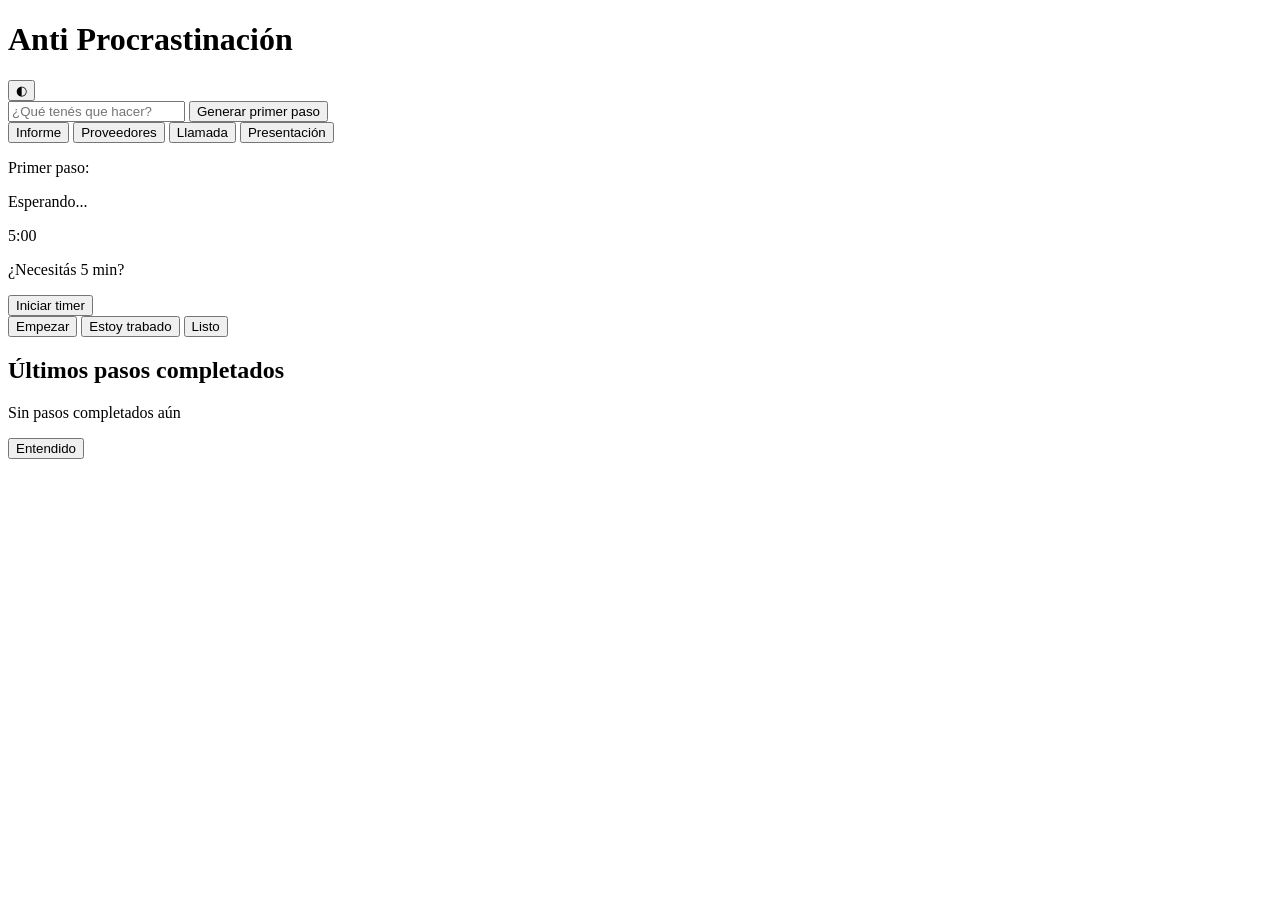
==== antipro/index.html @ c2482dd9 "Create index.html" ====
<!DOCTYPE html>
<html lang="es">
<head>
    <meta charset="UTF-8">
    <meta name="viewport" content="width=device-width, initial-scale=1.0">
    <meta name="description" content="Anti Procrastinación - Generá el primer paso de tu tarea y empezá ahora">
    <meta name="theme-color" content="#000000">
    <meta name="apple-mobile-web-app-capable" content="yes">
    <meta name="apple-mobile-web-app-status-bar-style" content="black-translucent">
    <meta name="apple-mobile-web-app-title" content="Anti Procrastinación">
    
    <title>Anti Procrastinación</title>
    
    <link rel="manifest" href="manifest.json">
    <link rel="icon" type="image/svg+xml" href="data:image/svg+xml,<svg xmlns='http://www.w3.org/2000/svg' viewBox='0 0 192 192'><rect fill='%23000' width='192' height='192'/><text x='96' y='120' font-size='140' font-weight='bold' fill='%23fff' text-anchor='middle' font-family='sans-serif'>▶</text></svg>">
    <link rel="apple-touch-icon" href="data:image/svg+xml,<svg xmlns='http://www.w3.org/2000/svg' viewBox='0 0 180 180'><rect fill='%23000' width='180' height='180' rx='40'/><text x='90' y='130' font-size='100' font-weight='bold' fill='%23fff' text-anchor='middle' font-family='sans-serif'>▶</text></svg>">
    
    <link rel="stylesheet" href="styles.css">
</head>
<body>
    <div id="app">
        <!-- HEADER CON THEME TOGGLE -->
        <header class="header">
            <h1 class="logo">Anti Procrastinación</h1>
            <button id="theme-toggle" class="theme-toggle" aria-label="Cambiar tema">
                <span class="theme-icon">◐</span>
            </button>
        </header>
 
        <!-- SECCIÓN ENTRADA DE TAREA -->
        <section class="task-input-section">
            <div class="input-group">
                <input 
                    type="text" 
                    id="task-input" 
                    class="task-input" 
                    placeholder="¿Qué tenés que hacer?"
                    autocomplete="off"
                >
                <button id="generate-btn" class="btn btn-primary">
                    Generar primer paso
                </button>
            </div>
            
            <!-- EJEMPLOS RÁPIDOS -->
            <div class="quick-examples">
                <button class="example-btn" data-task="Terminar el informe del proyecto">Informe</button>
                <button class="example-btn" data-task="Revisar propuestas de proveedores">Proveedores</button>
                <button class="example-btn" data-task="Hacer llamada con el cliente">Llamada</button>
                <button class="example-btn" data-task="Preparar presentación">Presentación</button>
            </div>
        </section>
 
        <!-- SECCIÓN DE PASO ACTUAL (OCULTA HASTA QUE SE GENERE) -->
        <section id="step-section" class="step-section hidden">
            <div class="step-content">
                <p class="step-label">Primer paso:</p>
                <p id="current-step" class="current-step">Esperando...</p>
            </div>
 
            <!-- TIMER -->
            <div class="timer-section">
                <div class="timer-display">
                    <span id="timer" class="timer">5:00</span>
                    <p class="timer-text">¿Necesitás 5 min?</p>
                </div>
                <button id="timer-toggle" class="timer-btn">Iniciar timer</button>
            </div>
 
            <!-- BOTONES DE ACCIÓN -->
            <div class="action-buttons">
                <button id="start-btn" class="btn btn-start">
                    Empezar
                </button>
                <button id="stuck-btn" class="btn btn-stuck">
                    Estoy trabado
                </button>
                <button id="done-btn" class="btn btn-done">
                    Listo
                </button>
            </div>
 
            <!-- DESCRIPCIÓN DE TAREA -->
            <div class="task-meta">
                <p class="task-name" id="task-name"></p>
            </div>
        </section>
 
        <!-- HISTORIAL -->
        <section class="history-section">
            <h2 class="history-title">Últimos pasos completados</h2>
            <div id="history-list" class="history-list">
                <p class="history-empty">Sin pasos completados aún</p>
            </div>
        </section>
 
        <!-- MODAL CON MOTIVACIÓN -->
        <div id="motivation-modal" class="modal hidden">
            <div class="modal-content">
                <p id="motivation-text" class="motivation-text"></p>
                <button class="btn btn-secondary" onclick="document.getElementById('motivation-modal').classList.add('hidden')">
                    Entendido
                </button>
            </div>
        </div>
    </div>
 
    <script>
        // Verificar si es necesario registrar el service worker
        if ('serviceWorker' in navigator) {
            navigator.serviceWorker.register('sw.js').catch(err => {
                console.log('SW no disponible:', err);
            });
        }
    </script>
    <script src="app.js"></script>
</body>
</html>
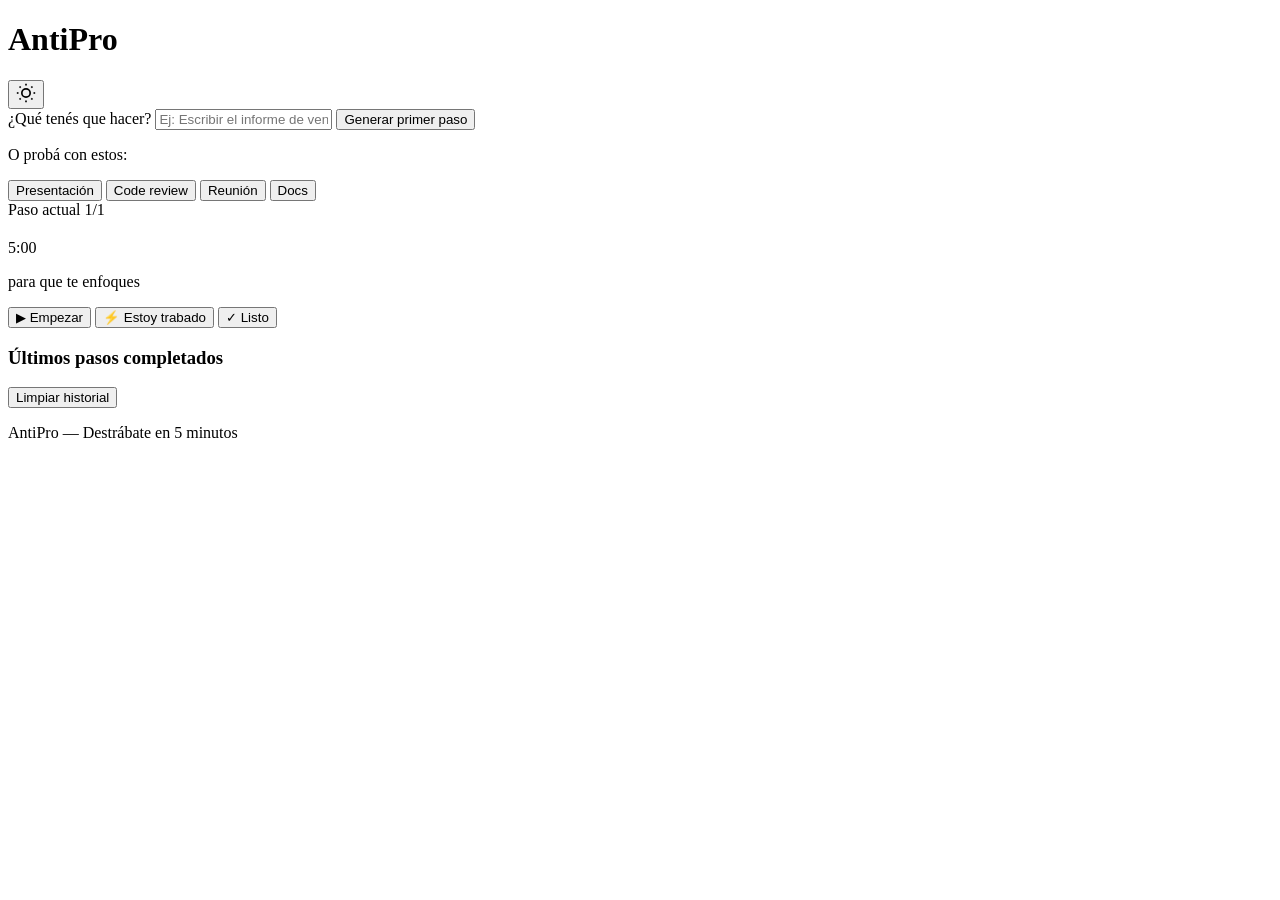
==== commit 97923d6a: "Create index.html" ====
--- a/antipro/index.html
+++ b/antipro/index.html
@@ -2,117 +2,119 @@
 <html lang="es">
 <head>
     <meta charset="UTF-8">
-    <meta name="viewport" content="width=device-width, initial-scale=1.0">
-    <meta name="description" content="Anti Procrastinación - Generá el primer paso de tu tarea y empezá ahora">
-    <meta name="theme-color" content="#000000">
+    <meta name="viewport" content="width=device-width, initial-scale=1.0, viewport-fit=cover">
+    <meta name="theme-color" content="#3b82f6">
+    <meta name="description" content="AntiPro: Generá tu primer paso y destrábate">
     <meta name="apple-mobile-web-app-capable" content="yes">
     <meta name="apple-mobile-web-app-status-bar-style" content="black-translucent">
-    <meta name="apple-mobile-web-app-title" content="Anti Procrastinación">
-    
-    <title>Anti Procrastinación</title>
+    <meta name="apple-mobile-web-app-title" content="AntiPro">
     
     <link rel="manifest" href="manifest.json">
-    <link rel="icon" type="image/svg+xml" href="data:image/svg+xml,<svg xmlns='http://www.w3.org/2000/svg' viewBox='0 0 192 192'><rect fill='%23000' width='192' height='192'/><text x='96' y='120' font-size='140' font-weight='bold' fill='%23fff' text-anchor='middle' font-family='sans-serif'>▶</text></svg>">
-    <link rel="apple-touch-icon" href="data:image/svg+xml,<svg xmlns='http://www.w3.org/2000/svg' viewBox='0 0 180 180'><rect fill='%23000' width='180' height='180' rx='40'/><text x='90' y='130' font-size='100' font-weight='bold' fill='%23fff' text-anchor='middle' font-family='sans-serif'>▶</text></svg>">
+    <link rel="icon" href="data:image/svg+xml,<svg xmlns='http://www.w3.org/2000/svg' viewBox='0 0 180 180'><rect fill='%233b82f6' width='180' height='180'/><text x='50%' y='50%' font-size='90' font-weight='700' fill='white' text-anchor='middle' dy='.3em'>A</text></svg>">
+    <link rel="apple-touch-icon" href="data:image/svg+xml,<svg xmlns='http://www.w3.org/2000/svg' viewBox='0 0 180 180'><rect fill='%233b82f6' width='180' height='180'/><text x='50%' y='50%' font-size='90' font-weight='700' fill='white' text-anchor='middle' dy='.3em'>A</text></svg>">
+    
+    <link rel="preconnect" href="https://fonts.googleapis.com">
+    <link rel="preconnect" href="https://fonts.gstatic.com" crossorigin>
+    <link href="https://fonts.googleapis.com/css2?family=Inter:wght@400;500;600;700&display=swap" rel="stylesheet">
     
     <link rel="stylesheet" href="styles.css">
+    <title>AntiPro - Primer paso ya</title>
 </head>
 <body>
-    <div id="app">
-        <!-- HEADER CON THEME TOGGLE -->
-        <header class="header">
-            <h1 class="logo">Anti Procrastinación</h1>
-            <button id="theme-toggle" class="theme-toggle" aria-label="Cambiar tema">
-                <span class="theme-icon">◐</span>
+    <!-- Header -->
+    <header class="header">
+        <div class="header-content">
+            <h1 class="app-title">AntiPro</h1>
+            <button class="theme-toggle" id="themeToggle" aria-label="Cambiar tema" title="Cambiar tema">
+                <svg width="20" height="20" viewBox="0 0 24 24" fill="none" stroke="currentColor" stroke-width="2">
+                    <circle cx="12" cy="12" r="5"/>
+                    <line x1="12" y1="1" x2="12" y2="3"/>
+                    <line x1="12" y1="21" x2="12" y2="23"/>
+                    <line x1="4.22" y1="4.22" x2="5.64" y2="5.64"/>
+                    <line x1="18.36" y1="18.36" x2="19.78" y2="19.78"/>
+                    <line x1="1" y1="12" x2="3" y2="12"/>
+                    <line x1="21" y1="12" x2="23" y2="12"/>
+                    <line x1="4.22" y1="19.78" x2="5.64" y2="18.36"/>
+                    <line x1="18.36" y1="5.64" x2="19.78" y2="4.22"/>
+                </svg>
             </button>
-        </header>
- 
-        <!-- SECCIÓN ENTRADA DE TAREA -->
-        <section class="task-input-section">
-            <div class="input-group">
-                <input 
-                    type="text" 
-                    id="task-input" 
-                    class="task-input" 
-                    placeholder="¿Qué tenés que hacer?"
-                    autocomplete="off"
-                >
-                <button id="generate-btn" class="btn btn-primary">
-                    Generar primer paso
-                </button>
-            </div>
+        </div>
+    </header>
+
+    <main class="main">
+        <!-- Sección: Input de tarea -->
+        <section class="section input-section">
+            <label for="taskInput" class="label">¿Qué tenés que hacer?</label>
+            <input 
+                type="text" 
+                id="taskInput" 
+                class="input" 
+                placeholder="Ej: Escribir el informe de ventas"
+                autocomplete="off"
+            >
+            <button id="generateBtn" class="btn btn-primary">Generar primer paso</button>
             
-            <!-- EJEMPLOS RÁPIDOS -->
-            <div class="quick-examples">
-                <button class="example-btn" data-task="Terminar el informe del proyecto">Informe</button>
-                <button class="example-btn" data-task="Revisar propuestas de proveedores">Proveedores</button>
-                <button class="example-btn" data-task="Hacer llamada con el cliente">Llamada</button>
-                <button class="example-btn" data-task="Preparar presentación">Presentación</button>
+            <!-- Ejemplos rápidos -->
+            <div class="quick-examples" id="quickExamples">
+                <p class="quick-examples-label">O probá con estos:</p>
+                <div class="examples-grid">
+                    <button class="example-btn" data-task="Hacer la presentación de clientes">Presentación</button>
+                    <button class="example-btn" data-task="Revisar el código del backend">Code review</button>
+                    <button class="example-btn" data-task="Planificar la reunión de equipo">Reunión</button>
+                    <button class="example-btn" data-task="Actualizar la documentación">Docs</button>
+                </div>
             </div>
         </section>
- 
-        <!-- SECCIÓN DE PASO ACTUAL (OCULTA HASTA QUE SE GENERE) -->
-        <section id="step-section" class="step-section hidden">
-            <div class="step-content">
-                <p class="step-label">Primer paso:</p>
-                <p id="current-step" class="current-step">Esperando...</p>
-            </div>
- 
-            <!-- TIMER -->
-            <div class="timer-section">
-                <div class="timer-display">
-                    <span id="timer" class="timer">5:00</span>
-                    <p class="timer-text">¿Necesitás 5 min?</p>
+
+        <!-- Sección: Paso actual -->
+        <section id="stepSection" class="section step-section hidden">
+            <div class="step-container">
+                <div class="step-header">
+                    <span class="step-label">Paso actual</span>
+                    <span class="step-counter" id="stepCounter">1/1</span>
                 </div>
-                <button id="timer-toggle" class="timer-btn">Iniciar timer</button>
-            </div>
- 
-            <!-- BOTONES DE ACCIÓN -->
-            <div class="action-buttons">
-                <button id="start-btn" class="btn btn-start">
-                    Empezar
-                </button>
-                <button id="stuck-btn" class="btn btn-stuck">
-                    Estoy trabado
-                </button>
-                <button id="done-btn" class="btn btn-done">
-                    Listo
-                </button>
-            </div>
- 
-            <!-- DESCRIPCIÓN DE TAREA -->
-            <div class="task-meta">
-                <p class="task-name" id="task-name"></p>
+                <div class="step-content">
+                    <h2 id="stepText" class="step-text"></h2>
+                    <p id="taskTitle" class="task-title"></p>
+                </div>
+
+                <!-- Timer -->
+                <div class="timer-section">
+                    <div class="timer-display" id="timerDisplay">5:00</div>
+                    <p class="timer-label">para que te enfoques</p>
+                </div>
+
+                <!-- Botones de acción -->
+                <div class="action-buttons">
+                    <button id="startBtn" class="btn btn-secondary">
+                        <span class="btn-icon">▶</span>
+                        Empezar
+                    </button>
+                    <button id="stuckBtn" class="btn btn-warning">
+                        <span class="btn-icon">⚡</span>
+                        Estoy trabado
+                    </button>
+                    <button id="doneBtn" class="btn btn-success">
+                        <span class="btn-icon">✓</span>
+                        Listo
+                    </button>
+                </div>
             </div>
         </section>
- 
-        <!-- HISTORIAL -->
-        <section class="history-section">
-            <h2 class="history-title">Últimos pasos completados</h2>
-            <div id="history-list" class="history-list">
-                <p class="history-empty">Sin pasos completados aún</p>
-            </div>
+
+        <!-- Sección: Historial -->
+        <section id="historySection" class="section history-section hidden">
+            <h3 class="section-title">Últimos pasos completados</h3>
+            <div id="historyList" class="history-list"></div>
+            <button id="clearHistoryBtn" class="btn btn-text">Limpiar historial</button>
         </section>
- 
-        <!-- MODAL CON MOTIVACIÓN -->
-        <div id="motivation-modal" class="modal hidden">
-            <div class="modal-content">
-                <p id="motivation-text" class="motivation-text"></p>
-                <button class="btn btn-secondary" onclick="document.getElementById('motivation-modal').classList.add('hidden')">
-                    Entendido
-                </button>
-            </div>
-        </div>
-    </div>
- 
-    <script>
-        // Verificar si es necesario registrar el service worker
-        if ('serviceWorker' in navigator) {
-            navigator.serviceWorker.register('sw.js').catch(err => {
-                console.log('SW no disponible:', err);
-            });
-        }
-    </script>
+    </main>
+
+    <!-- Footer -->
+    <footer class="footer">
+        <p class="footer-text">AntiPro &mdash; Destrábate en 5 minutos</p>
+    </footer>
+
     <script src="app.js"></script>
 </body>
 </html>
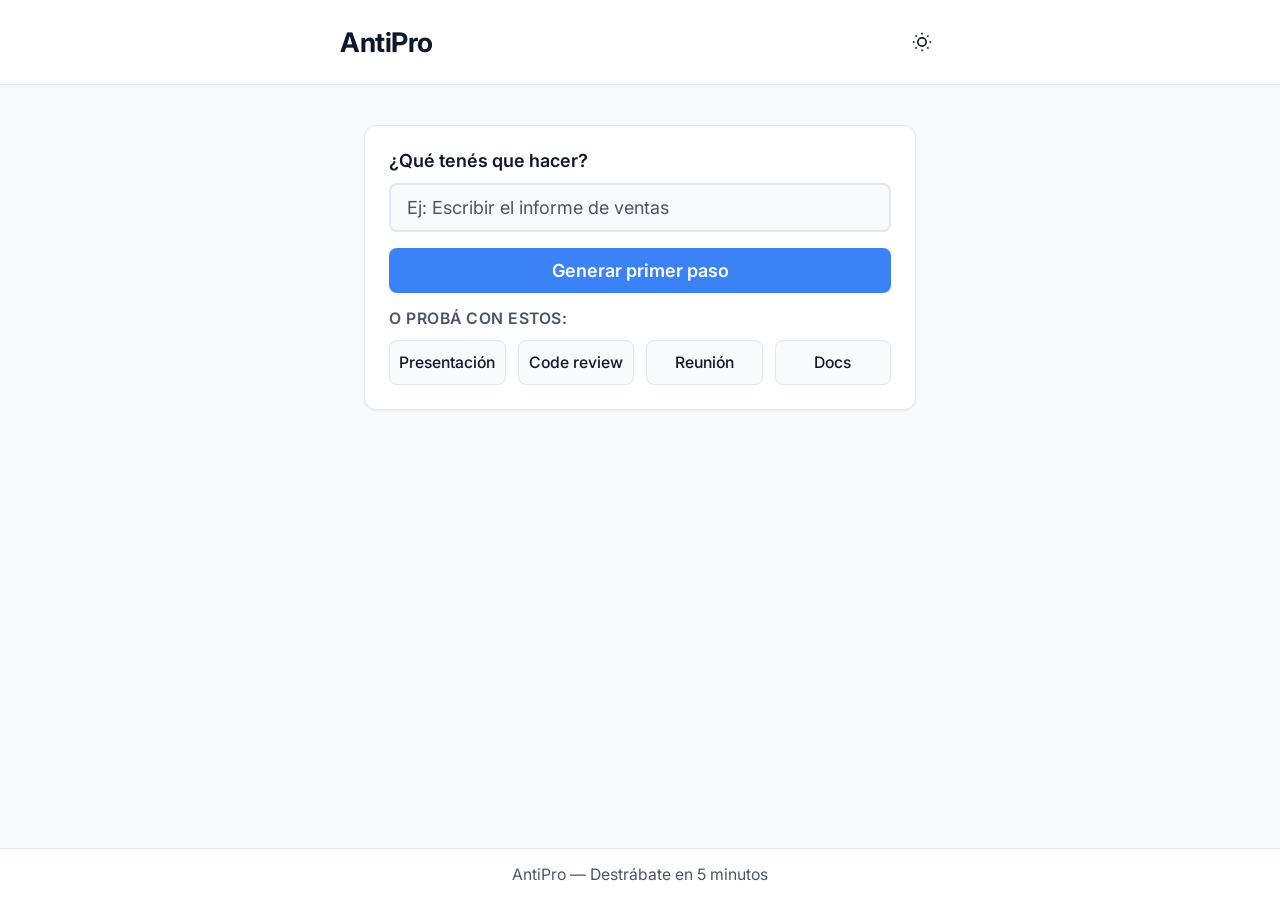
==== commit 0b6175cd: "Update index.html" ====
--- a/antipro/index.html
+++ b/antipro/index.html
@@ -40,7 +40,7 @@
             </button>
         </div>
     </header>
-
+ 
     <main class="main">
         <!-- Sección: Input de tarea -->
         <section class="section input-section">
@@ -65,7 +65,7 @@
                 </div>
             </div>
         </section>
-
+ 
         <!-- Sección: Paso actual -->
         <section id="stepSection" class="section step-section hidden">
             <div class="step-container">
@@ -77,13 +77,13 @@
                     <h2 id="stepText" class="step-text"></h2>
                     <p id="taskTitle" class="task-title"></p>
                 </div>
-
+ 
                 <!-- Timer -->
                 <div class="timer-section">
                     <div class="timer-display" id="timerDisplay">5:00</div>
                     <p class="timer-label">para que te enfoques</p>
                 </div>
-
+ 
                 <!-- Botones de acción -->
                 <div class="action-buttons">
                     <button id="startBtn" class="btn btn-secondary">
@@ -101,7 +101,7 @@
                 </div>
             </div>
         </section>
-
+ 
         <!-- Sección: Historial -->
         <section id="historySection" class="section history-section hidden">
             <h3 class="section-title">Últimos pasos completados</h3>
@@ -109,12 +109,12 @@
             <button id="clearHistoryBtn" class="btn btn-text">Limpiar historial</button>
         </section>
     </main>
-
+ 
     <!-- Footer -->
     <footer class="footer">
         <p class="footer-text">AntiPro &mdash; Destrábate en 5 minutos</p>
     </footer>
-
+ 
     <script src="app.js"></script>
 </body>
 </html>
--- a/antipro/styles.css
+++ b/antipro/styles.css
@@ -0,0 +1,600 @@
+/* ============================================
+   VARIABLES Y TEMAS
+   ============================================ */
+:root {
+    --color-bg-main: #f8fafc;
+    --color-bg-card: #ffffff;
+    --color-text-primary: #0f172a;
+    --color-text-secondary: #475569;
+    --color-accent-primary: #3b82f6;
+    --color-accent-hover: #2563eb;
+    --color-success: #10b981;
+    --color-success-hover: #059669;
+    --color-warning: #f59e0b;
+    --color-warning-hover: #d97706;
+    --color-error: #ef4444;
+    --color-error-hover: #dc2626;
+    --color-border: #e2e8f0;
+    --color-shadow: rgba(0, 0, 0, 0.05);
+    --color-shadow-lg: rgba(0, 0, 0, 0.1);
+    
+    --font-family: 'Inter', -apple-system, BlinkMacSystemFont, 'Segoe UI', Roboto, Helvetica, Arial, sans-serif;
+    --font-size-base: 16px;
+    --font-size-sm: 0.875rem;
+    --font-size-md: 1rem;
+    --font-size-lg: 1.125rem;
+    --font-size-xl: 1.25rem;
+    --font-size-2xl: 1.5rem;
+    --font-size-3xl: 2rem;
+    
+    --radius-sm: 8px;
+    --radius-md: 12px;
+    --radius-lg: 20px;
+    
+    --spacing-xs: 4px;
+    --spacing-sm: 8px;
+    --spacing-md: 12px;
+    --spacing-lg: 16px;
+    --spacing-xl: 24px;
+    --spacing-2xl: 32px;
+    
+    --shadow-sm: 0 1px 3px var(--color-shadow);
+    --shadow-md: 0 1px 3px var(--color-shadow), 0 10px 20px -5px var(--color-shadow-lg);
+    
+    --transition-fast: 0.2s ease;
+}
+
+/* Modo oscuro */
+body.dark-mode {
+    --color-bg-main: #0f172a;
+    --color-bg-card: #1e293b;
+    --color-text-primary: #f1f5f9;
+    --color-text-secondary: #94a3b8;
+    --color-accent-primary: #60a5fa;
+    --color-accent-hover: #93c5fd;
+    --color-border: #334155;
+    --color-shadow: rgba(0, 0, 0, 0.3);
+    --color-shadow-lg: rgba(0, 0, 0, 0.5);
+}
+
+/* ============================================
+   RESET Y BASE
+   ============================================ */
+* {
+    margin: 0;
+    padding: 0;
+    box-sizing: border-box;
+}
+
+html {
+    font-size: var(--font-size-base);
+    height: 100%;
+    -webkit-font-smoothing: antialiased;
+    -webkit-tap-highlight-color: transparent;
+}
+
+body {
+    font-family: var(--font-family);
+    background-color: var(--color-bg-main);
+    color: var(--color-text-primary);
+    transition: background-color var(--transition-fast), color var(--transition-fast);
+    display: flex;
+    flex-direction: column;
+    min-height: 100vh;
+    padding-bottom: env(safe-area-inset-bottom, 0);
+}
+
+/* ============================================
+   HEADER
+   ============================================ */
+.header {
+    background-color: var(--color-bg-card);
+    border-bottom: 1px solid var(--color-border);
+    padding: var(--spacing-lg) var(--spacing-lg) var(--spacing-lg) var(--spacing-lg);
+    padding-top: calc(max(var(--spacing-lg), env(safe-area-inset-top)) + var(--spacing-lg));
+    position: sticky;
+    top: 0;
+    z-index: 100;
+    box-shadow: var(--shadow-sm);
+}
+
+.header-content {
+    max-width: 600px;
+    margin: 0 auto;
+    display: flex;
+    justify-content: space-between;
+    align-items: center;
+}
+
+.app-title {
+    font-size: var(--font-size-2xl);
+    font-weight: 700;
+    letter-spacing: -0.5px;
+}
+
+.theme-toggle {
+    background: none;
+    border: none;
+    color: var(--color-text-primary);
+    cursor: pointer;
+    padding: var(--spacing-sm);
+    border-radius: var(--radius-sm);
+    display: flex;
+    align-items: center;
+    justify-content: center;
+    transition: all var(--transition-fast);
+    -webkit-appearance: none;
+    appearance: none;
+}
+
+.theme-toggle:active {
+    background-color: var(--color-border);
+    transform: scale(0.95);
+}
+
+.theme-toggle:hover {
+    opacity: 0.7;
+}
+
+/* ============================================
+   MAIN CONTENT
+   ============================================ */
+.main {
+    flex: 1;
+    padding: var(--spacing-lg);
+    max-width: 600px;
+    margin: 0 auto;
+    width: 100%;
+}
+
+.section {
+    background-color: var(--color-bg-card);
+    border-radius: var(--radius-md);
+    padding: var(--spacing-lg);
+    margin-bottom: var(--spacing-lg);
+    border: 1px solid var(--color-border);
+    box-shadow: var(--shadow-sm);
+    transition: all var(--transition-fast);
+}
+
+.section.hidden {
+    display: none;
+}
+
+.section-title {
+    font-size: var(--font-size-lg);
+    font-weight: 600;
+    margin-bottom: var(--spacing-md);
+    color: var(--color-text-primary);
+}
+
+/* ============================================
+   INPUT SECTION
+   ============================================ */
+.input-section {
+    margin-top: var(--spacing-lg);
+}
+
+.label {
+    display: block;
+    font-size: var(--font-size-md);
+    font-weight: 600;
+    margin-bottom: var(--spacing-md);
+    color: var(--color-text-primary);
+}
+
+.input {
+    width: 100%;
+    padding: var(--spacing-md) var(--spacing-lg);
+    font-size: var(--font-size-md);
+    font-family: var(--font-family);
+    border: 2px solid var(--color-border);
+    border-radius: var(--radius-sm);
+    background-color: var(--color-bg-main);
+    color: var(--color-text-primary);
+    transition: border-color var(--transition-fast), box-shadow var(--transition-fast);
+    -webkit-appearance: none;
+    appearance: none;
+    margin-bottom: var(--spacing-lg);
+}
+
+.input:focus {
+    outline: none;
+    border-color: var(--color-accent-primary);
+    box-shadow: 0 0 0 3px rgba(59, 130, 246, 0.1);
+}
+
+.input::placeholder {
+    color: var(--color-text-secondary);
+}
+
+/* ============================================
+   QUICK EXAMPLES
+   ============================================ */
+.quick-examples {
+    margin-top: var(--spacing-lg);
+}
+
+.quick-examples-label {
+    font-size: var(--font-size-sm);
+    color: var(--color-text-secondary);
+    margin-bottom: var(--spacing-md);
+    text-transform: uppercase;
+    letter-spacing: 0.5px;
+    font-weight: 600;
+}
+
+.examples-grid {
+    display: grid;
+    grid-template-columns: 1fr 1fr;
+    gap: var(--spacing-md);
+}
+
+.example-btn {
+    padding: var(--spacing-md) var(--spacing-sm);
+    font-size: var(--font-size-sm);
+    font-family: var(--font-family);
+    background-color: var(--color-bg-main);
+    border: 1px solid var(--color-border);
+    border-radius: var(--radius-sm);
+    color: var(--color-text-primary);
+    cursor: pointer;
+    transition: all var(--transition-fast);
+    -webkit-appearance: none;
+    appearance: none;
+    min-height: 44px;
+    display: flex;
+    align-items: center;
+    justify-content: center;
+    text-align: center;
+    font-weight: 500;
+}
+
+.example-btn:active {
+    background-color: var(--color-accent-primary);
+    color: white;
+    border-color: var(--color-accent-primary);
+    transform: scale(0.95);
+}
+
+.example-btn:hover {
+    background-color: var(--color-border);
+}
+
+/* ============================================
+   STEP SECTION
+   ============================================ */
+.step-section {
+    display: flex;
+    flex-direction: column;
+}
+
+.step-container {
+    display: flex;
+    flex-direction: column;
+    gap: var(--spacing-lg);
+}
+
+.step-header {
+    display: flex;
+    justify-content: space-between;
+    align-items: center;
+    padding-bottom: var(--spacing-md);
+    border-bottom: 1px solid var(--color-border);
+}
+
+.step-label {
+    font-size: var(--font-size-sm);
+    font-weight: 600;
+    text-transform: uppercase;
+    letter-spacing: 0.5px;
+    color: var(--color-text-secondary);
+}
+
+.step-counter {
+    font-size: var(--font-size-sm);
+    font-weight: 500;
+    color: var(--color-accent-primary);
+}
+
+.step-content {
+    display: flex;
+    flex-direction: column;
+    gap: var(--spacing-md);
+}
+
+.step-text {
+    font-size: var(--font-size-xl);
+    font-weight: 600;
+    line-height: 1.4;
+    color: var(--color-text-primary);
+}
+
+.task-title {
+    font-size: var(--font-size-sm);
+    color: var(--color-text-secondary);
+    font-weight: 500;
+    font-style: italic;
+}
+
+/* ============================================
+   TIMER
+   ============================================ */
+.timer-section {
+    display: flex;
+    flex-direction: column;
+    align-items: center;
+    gap: var(--spacing-md);
+    padding: var(--spacing-lg);
+    background-color: var(--color-bg-main);
+    border-radius: var(--radius-md);
+    border: 2px solid var(--color-border);
+}
+
+.timer-display {
+    font-size: var(--font-size-3xl);
+    font-weight: 700;
+    font-family: 'Courier New', monospace;
+    letter-spacing: 2px;
+    color: var(--color-accent-primary);
+    text-align: center;
+}
+
+.timer-label {
+    font-size: var(--font-size-sm);
+    color: var(--color-text-secondary);
+    margin: 0;
+}
+
+/* ============================================
+   BUTTONS
+   ============================================ */
+.btn {
+    padding: var(--spacing-md) var(--spacing-lg);
+    font-size: var(--font-size-md);
+    font-family: var(--font-family);
+    border: none;
+    border-radius: var(--radius-sm);
+    cursor: pointer;
+    transition: all var(--transition-fast);
+    font-weight: 600;
+    -webkit-appearance: none;
+    appearance: none;
+    display: flex;
+    align-items: center;
+    justify-content: center;
+    gap: var(--spacing-sm);
+    min-height: 44px;
+    text-align: center;
+    width: 100%;
+}
+
+.btn-icon {
+    display: inline-block;
+    font-size: var(--font-size-lg);
+}
+
+/* Botón primario (generar paso) */
+.btn-primary {
+    background-color: var(--color-accent-primary);
+    color: white;
+}
+
+.btn-primary:active {
+    background-color: var(--color-accent-hover);
+    transform: scale(0.98);
+}
+
+.btn-primary:hover {
+    opacity: 0.9;
+}
+
+/* Botón secundario (empezar) */
+.btn-secondary {
+    background-color: var(--color-border);
+    color: var(--color-text-primary);
+}
+
+.btn-secondary:active {
+    background-color: var(--color-accent-primary);
+    color: white;
+    transform: scale(0.98);
+}
+
+.btn-secondary:hover {
+    background-color: var(--color-accent-primary);
+    color: white;
+}
+
+/* Botón warning (trabado) */
+.btn-warning {
+    background-color: var(--color-warning);
+    color: white;
+}
+
+.btn-warning:active {
+    background-color: var(--color-warning-hover);
+    transform: scale(0.98);
+}
+
+.btn-warning:hover {
+    opacity: 0.9;
+}
+
+/* Botón success (listo) */
+.btn-success {
+    background-color: var(--color-success);
+    color: white;
+}
+
+.btn-success:active {
+    background-color: var(--color-success-hover);
+    transform: scale(0.98);
+}
+
+.btn-success:hover {
+    opacity: 0.9;
+}
+
+/* Botón texto (limpiar historial) */
+.btn-text {
+    background-color: transparent;
+    color: var(--color-text-secondary);
+    border: 1px solid var(--color-border);
+}
+
+.btn-text:active {
+    color: var(--color-error);
+    border-color: var(--color-error);
+}
+
+.btn-text:hover {
+    color: var(--color-error);
+    border-color: var(--color-error);
+}
+
+/* ============================================
+   ACTION BUTTONS
+   ============================================ */
+.action-buttons {
+    display: flex;
+    flex-direction: column;
+    gap: var(--spacing-md);
+}
+
+@media (min-width: 480px) {
+    .action-buttons {
+        display: grid;
+        grid-template-columns: 1fr 1fr;
+        gap: var(--spacing-md);
+    }
+    
+    .action-buttons .btn-success {
+        grid-column: 1 / -1;
+    }
+}
+
+/* ============================================
+   HISTORY SECTION
+   ============================================ */
+.history-section {
+}
+
+.history-list {
+    display: flex;
+    flex-direction: column;
+    gap: var(--spacing-md);
+    margin-bottom: var(--spacing-lg);
+}
+
+.history-item {
+    padding: var(--spacing-md);
+    background-color: var(--color-bg-main);
+    border-radius: var(--radius-sm);
+    border-left: 4px solid var(--color-success);
+    animation: slideIn 0.3s ease;
+}
+
+.history-item-text {
+    font-size: var(--font-size-md);
+    color: var(--color-text-primary);
+    margin-bottom: var(--spacing-xs);
+    font-weight: 500;
+}
+
+.history-item-time {
+    font-size: var(--font-size-sm);
+    color: var(--color-text-secondary);
+}
+
+.history-empty {
+    text-align: center;
+    padding: var(--spacing-xl);
+    color: var(--color-text-secondary);
+    font-size: var(--font-size-md);
+}
+
+/* ============================================
+   FOOTER
+   ============================================ */
+.footer {
+    padding: var(--spacing-lg);
+    padding-bottom: calc(var(--spacing-lg) + env(safe-area-inset-bottom));
+    text-align: center;
+    border-top: 1px solid var(--color-border);
+    background-color: var(--color-bg-card);
+    margin-top: var(--spacing-xl);
+}
+
+.footer-text {
+    font-size: var(--font-size-sm);
+    color: var(--color-text-secondary);
+    margin: 0;
+}
+
+/* ============================================
+   ANIMACIONES
+   ============================================ */
+@keyframes slideIn {
+    from {
+        opacity: 0;
+        transform: translateX(-10px);
+    }
+    to {
+        opacity: 1;
+        transform: translateX(0);
+    }
+}
+
+/* ============================================
+   RESPONSIVE
+   ============================================ */
+@media (min-width: 768px) {
+    :root {
+        --font-size-base: 18px;
+    }
+    
+    .header {
+        padding: var(--spacing-xl) var(--spacing-xl) var(--spacing-xl) var(--spacing-xl);
+    }
+    
+    .main {
+        padding: var(--spacing-xl);
+    }
+    
+    .section {
+        padding: var(--spacing-xl);
+    }
+    
+    .examples-grid {
+        grid-template-columns: 1fr 1fr 1fr 1fr;
+    }
+}
+
+@media (min-width: 1024px) {
+    .examples-grid {
+        grid-template-columns: repeat(4, 1fr);
+    }
+}
+
+/* ============================================
+   ACCESSIBILITY
+   ============================================ */
+@media (prefers-reduced-motion: reduce) {
+    * {
+        animation: none !important;
+        transition: none !important;
+    }
+}
+
+@media (prefers-color-scheme: dark) {
+    body {
+        --color-bg-main: #0f172a;
+        --color-bg-card: #1e293b;
+        --color-text-primary: #f1f5f9;
+        --color-text-secondary: #94a3b8;
+        --color-accent-primary: #60a5fa;
+        --color-accent-hover: #93c5fd;
+        --color-border: #334155;
+    }
+}
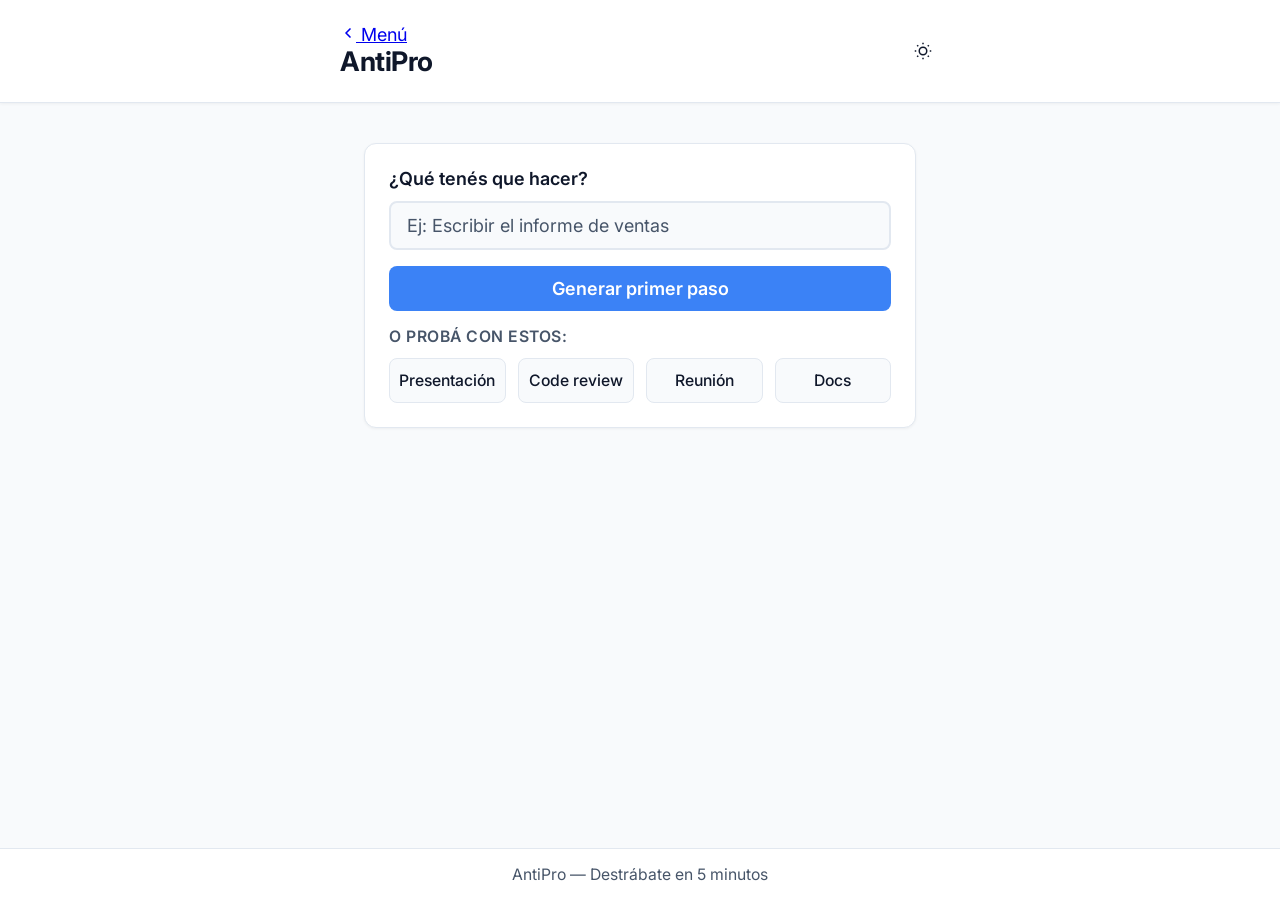
==== commit 1421ad76: "Update index.html" ====
--- a/antipro/index.html
+++ b/antipro/index.html
@@ -24,9 +24,20 @@
     <!-- Header -->
     <header class="header">
         <div class="header-content">
-            <h1 class="app-title">AntiPro</h1>
+            <!-- Izquierda: volver + título -->
+            <div class="header-left">
+                <a href="../" class="btn-back" title="Volver al menú principal">
+                    <svg width="16" height="16" viewBox="0 0 24 24" fill="none" stroke="currentColor" stroke-width="2.5" stroke-linecap="round" stroke-linejoin="round">
+                        <polyline points="15 18 9 12 15 6"/>
+                    </svg>
+                    <span>Menú</span>
+                </a>
+                <h1 class="app-title">AntiPro</h1>
+            </div>
+
+            <!-- Derecha: toggle tema -->
             <button class="theme-toggle" id="themeToggle" aria-label="Cambiar tema" title="Cambiar tema">
-                <svg width="20" height="20" viewBox="0 0 24 24" fill="none" stroke="currentColor" stroke-width="2">
+                <svg width="18" height="18" viewBox="0 0 24 24" fill="none" stroke="currentColor" stroke-width="2">
                     <circle cx="12" cy="12" r="5"/>
                     <line x1="12" y1="1" x2="12" y2="3"/>
                     <line x1="12" y1="21" x2="12" y2="23"/>
--- a/antipro/styles.css
+++ b/antipro/styles.css
@@ -389,6 +389,11 @@
     opacity: 0.9;
 }
 
+.btn-primary:disabled {
+    opacity: 0.6;
+    cursor: not-allowed;
+}
+
 /* Botón secundario (empezar) */
 .btn-secondary {
     background-color: var(--color-border);
@@ -406,6 +411,11 @@
     color: white;
 }
 
+.btn-secondary:disabled {
+    opacity: 0.6;
+    cursor: not-allowed;
+}
+
 /* Botón warning (trabado) */
 .btn-warning {
     background-color: var(--color-warning);
@@ -421,6 +431,11 @@
     opacity: 0.9;
 }
 
+.btn-warning:disabled {
+    opacity: 0.6;
+    cursor: not-allowed;
+}
+
 /* Botón success (listo) */
 .btn-success {
     background-color: var(--color-success);
@@ -434,6 +449,11 @@
 
 .btn-success:hover {
     opacity: 0.9;
+}
+
+.btn-success:disabled {
+    opacity: 0.6;
+    cursor: not-allowed;
 }
 
 /* Botón texto (limpiar historial) */
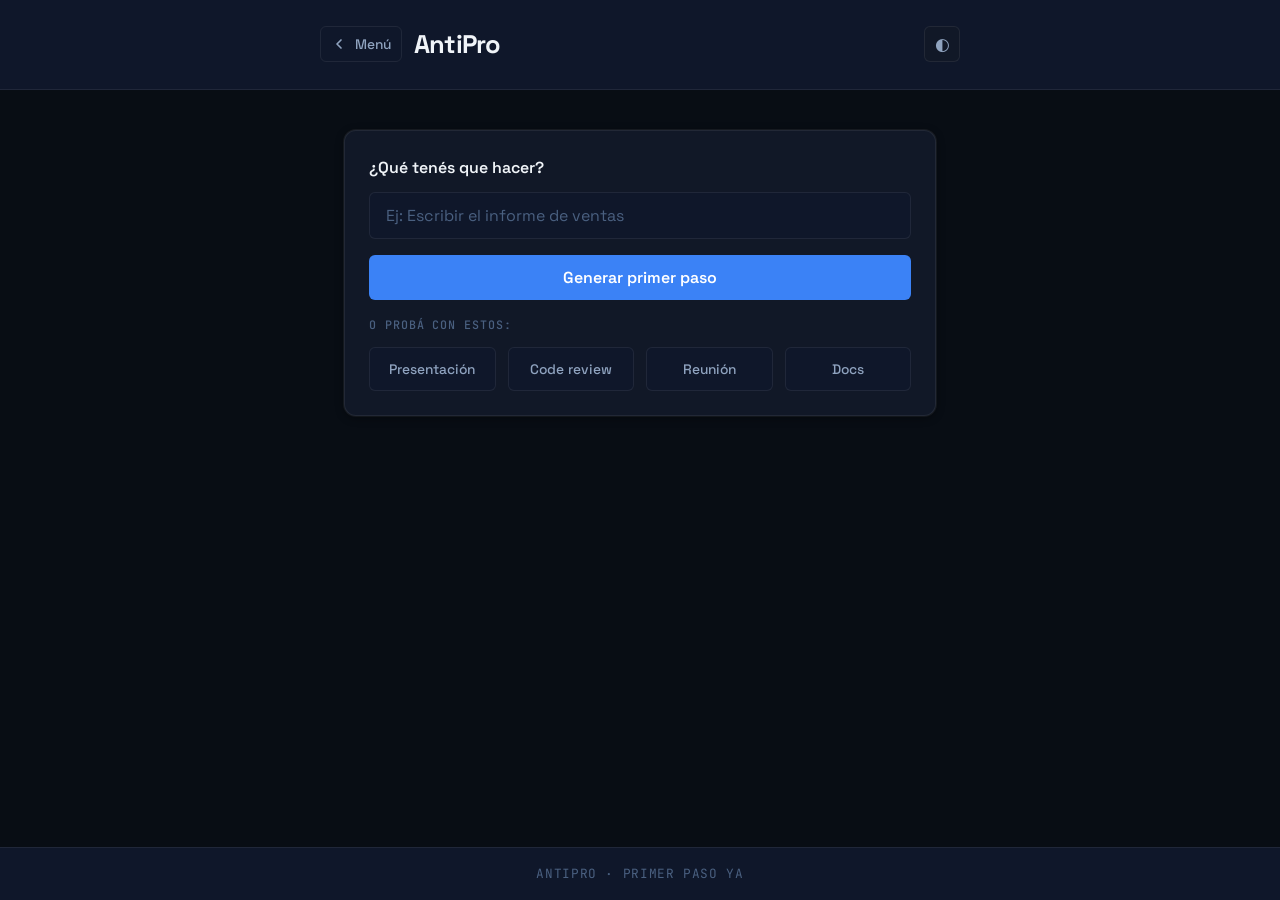
==== commit fa4fbcba: "Update index.html" ====
--- a/antipro/index.html
+++ b/antipro/index.html
@@ -3,28 +3,26 @@
 <head>
     <meta charset="UTF-8">
     <meta name="viewport" content="width=device-width, initial-scale=1.0, viewport-fit=cover">
-    <meta name="theme-color" content="#3b82f6">
+    <meta name="theme-color" content="#080d14">
     <meta name="description" content="AntiPro: Generá tu primer paso y destrábate">
     <meta name="apple-mobile-web-app-capable" content="yes">
     <meta name="apple-mobile-web-app-status-bar-style" content="black-translucent">
     <meta name="apple-mobile-web-app-title" content="AntiPro">
-    
+
     <link rel="manifest" href="manifest.json">
-    <link rel="icon" href="data:image/svg+xml,<svg xmlns='http://www.w3.org/2000/svg' viewBox='0 0 180 180'><rect fill='%233b82f6' width='180' height='180'/><text x='50%' y='50%' font-size='90' font-weight='700' fill='white' text-anchor='middle' dy='.3em'>A</text></svg>">
-    <link rel="apple-touch-icon" href="data:image/svg+xml,<svg xmlns='http://www.w3.org/2000/svg' viewBox='0 0 180 180'><rect fill='%233b82f6' width='180' height='180'/><text x='50%' y='50%' font-size='90' font-weight='700' fill='white' text-anchor='middle' dy='.3em'>A</text></svg>">
-    
+    <link rel="icon" href="data:image/svg+xml,<svg xmlns='http://www.w3.org/2000/svg' viewBox='0 0 180 180'><rect fill='%233b82f6' width='180' height='180' rx='40'/><text x='50%' y='50%' font-size='90' font-weight='700' fill='white' text-anchor='middle' dy='.3em'>A</text></svg>">
+    <link rel="apple-touch-icon" href="data:image/svg+xml,<svg xmlns='http://www.w3.org/2000/svg' viewBox='0 0 180 180'><rect fill='%233b82f6' width='180' height='180' rx='40'/><text x='50%' y='50%' font-size='90' font-weight='700' fill='white' text-anchor='middle' dy='.3em'>A</text></svg>">
+
     <link rel="preconnect" href="https://fonts.googleapis.com">
     <link rel="preconnect" href="https://fonts.gstatic.com" crossorigin>
-    <link href="https://fonts.googleapis.com/css2?family=Inter:wght@400;500;600;700&display=swap" rel="stylesheet">
-    
+    <link href="https://fonts.googleapis.com/css2?family=Space+Grotesk:wght@400;500;600;700&family=JetBrains+Mono:wght@400;500&display=swap" rel="stylesheet">
+
     <link rel="stylesheet" href="styles.css">
-    <title>AntiPro - Primer paso ya</title>
+    <title>AntiPro</title>
 </head>
 <body>
-    <!-- Header -->
     <header class="header">
         <div class="header-content">
-            <!-- Izquierda: volver + título -->
             <div class="header-left">
                 <a href="../" class="btn-back" title="Volver al menú principal">
                     <svg width="16" height="16" viewBox="0 0 24 24" fill="none" stroke="currentColor" stroke-width="2.5" stroke-linecap="round" stroke-linejoin="round">
@@ -34,38 +32,23 @@
                 </a>
                 <h1 class="app-title">AntiPro</h1>
             </div>
-
-            <!-- Derecha: toggle tema -->
-            <button class="theme-toggle" id="themeToggle" aria-label="Cambiar tema" title="Cambiar tema">
-                <svg width="18" height="18" viewBox="0 0 24 24" fill="none" stroke="currentColor" stroke-width="2">
-                    <circle cx="12" cy="12" r="5"/>
-                    <line x1="12" y1="1" x2="12" y2="3"/>
-                    <line x1="12" y1="21" x2="12" y2="23"/>
-                    <line x1="4.22" y1="4.22" x2="5.64" y2="5.64"/>
-                    <line x1="18.36" y1="18.36" x2="19.78" y2="19.78"/>
-                    <line x1="1" y1="12" x2="3" y2="12"/>
-                    <line x1="21" y1="12" x2="23" y2="12"/>
-                    <line x1="4.22" y1="19.78" x2="5.64" y2="18.36"/>
-                    <line x1="18.36" y1="5.64" x2="19.78" y2="4.22"/>
-                </svg>
-            </button>
+            <button class="theme-toggle" id="themeToggle" aria-label="Cambiar tema" title="Cambiar tema">◐</button>
         </div>
     </header>
- 
+
     <main class="main">
-        <!-- Sección: Input de tarea -->
+        <!-- Input de tarea -->
         <section class="section input-section">
             <label for="taskInput" class="label">¿Qué tenés que hacer?</label>
-            <input 
-                type="text" 
-                id="taskInput" 
-                class="input" 
+            <input
+                type="text"
+                id="taskInput"
+                class="input"
                 placeholder="Ej: Escribir el informe de ventas"
                 autocomplete="off"
             >
             <button id="generateBtn" class="btn btn-primary">Generar primer paso</button>
-            
-            <!-- Ejemplos rápidos -->
+
             <div class="quick-examples" id="quickExamples">
                 <p class="quick-examples-label">O probá con estos:</p>
                 <div class="examples-grid">
@@ -76,8 +59,8 @@
                 </div>
             </div>
         </section>
- 
-        <!-- Sección: Paso actual -->
+
+        <!-- Paso actual -->
         <section id="stepSection" class="section step-section hidden">
             <div class="step-container">
                 <div class="step-header">
@@ -88,44 +71,38 @@
                     <h2 id="stepText" class="step-text"></h2>
                     <p id="taskTitle" class="task-title"></p>
                 </div>
- 
-                <!-- Timer -->
+
                 <div class="timer-section">
                     <div class="timer-display" id="timerDisplay">5:00</div>
-                    <p class="timer-label">para que te enfoques</p>
+                    <p class="timer-label">minutos de foco</p>
                 </div>
- 
-                <!-- Botones de acción -->
+
                 <div class="action-buttons">
                     <button id="startBtn" class="btn btn-secondary">
-                        <span class="btn-icon">▶</span>
-                        Empezar
+                        <span class="btn-icon">▶</span> Empezar
                     </button>
                     <button id="stuckBtn" class="btn btn-warning">
-                        <span class="btn-icon">⚡</span>
-                        Estoy trabado
+                        <span class="btn-icon">⚡</span> Estoy trabado
                     </button>
                     <button id="doneBtn" class="btn btn-success">
-                        <span class="btn-icon">✓</span>
-                        Listo
+                        <span class="btn-icon">✓</span> Listo
                     </button>
                 </div>
             </div>
         </section>
- 
-        <!-- Sección: Historial -->
+
+        <!-- Historial -->
         <section id="historySection" class="section history-section hidden">
-            <h3 class="section-title">Últimos pasos completados</h3>
+            <h3 class="section-title">Pasos completados</h3>
             <div id="historyList" class="history-list"></div>
             <button id="clearHistoryBtn" class="btn btn-text">Limpiar historial</button>
         </section>
     </main>
- 
-    <!-- Footer -->
+
     <footer class="footer">
-        <p class="footer-text">AntiPro &mdash; Destrábate en 5 minutos</p>
+        <p class="footer-text">AntiPro · Primer paso ya</p>
     </footer>
- 
+
     <script src="app.js"></script>
 </body>
 </html>
--- a/antipro/styles.css
+++ b/antipro/styles.css
@@ -1,620 +1,485 @@
-/* ============================================
-   VARIABLES Y TEMAS
-   ============================================ */
+/* ============================================================
+   ANTIPRO — styles.css  v2
+   Dark-first. Space Grotesk + JetBrains Mono.
+   Toggle: body.style-light
+   ============================================================ */
+
+/* ---- VARIABLES — DARK (default) ---- */
 :root {
-    --color-bg-main: #f8fafc;
-    --color-bg-card: #ffffff;
-    --color-text-primary: #0f172a;
-    --color-text-secondary: #475569;
-    --color-accent-primary: #3b82f6;
-    --color-accent-hover: #2563eb;
-    --color-success: #10b981;
-    --color-success-hover: #059669;
-    --color-warning: #f59e0b;
-    --color-warning-hover: #d97706;
-    --color-error: #ef4444;
-    --color-error-hover: #dc2626;
-    --color-border: #e2e8f0;
-    --color-shadow: rgba(0, 0, 0, 0.05);
-    --color-shadow-lg: rgba(0, 0, 0, 0.1);
-    
-    --font-family: 'Inter', -apple-system, BlinkMacSystemFont, 'Segoe UI', Roboto, Helvetica, Arial, sans-serif;
-    --font-size-base: 16px;
-    --font-size-sm: 0.875rem;
-    --font-size-md: 1rem;
-    --font-size-lg: 1.125rem;
-    --font-size-xl: 1.25rem;
-    --font-size-2xl: 1.5rem;
-    --font-size-3xl: 2rem;
-    
-    --radius-sm: 8px;
-    --radius-md: 12px;
-    --radius-lg: 20px;
-    
-    --spacing-xs: 4px;
-    --spacing-sm: 8px;
-    --spacing-md: 12px;
-    --spacing-lg: 16px;
-    --spacing-xl: 24px;
-    --spacing-2xl: 32px;
-    
-    --shadow-sm: 0 1px 3px var(--color-shadow);
-    --shadow-md: 0 1px 3px var(--color-shadow), 0 10px 20px -5px var(--color-shadow-lg);
-    
-    --transition-fast: 0.2s ease;
-}
-
-/* Modo oscuro */
-body.dark-mode {
-    --color-bg-main: #0f172a;
-    --color-bg-card: #1e293b;
-    --color-text-primary: #f1f5f9;
-    --color-text-secondary: #94a3b8;
-    --color-accent-primary: #60a5fa;
-    --color-accent-hover: #93c5fd;
-    --color-border: #334155;
-    --color-shadow: rgba(0, 0, 0, 0.3);
-    --color-shadow-lg: rgba(0, 0, 0, 0.5);
-}
-
-/* ============================================
-   RESET Y BASE
-   ============================================ */
-* {
-    margin: 0;
-    padding: 0;
-    box-sizing: border-box;
-}
+  --bg-main:        #080d14;
+  --bg-surface:     #0f172a;
+  --bg-card:        #111827;
+  --bg-card-hover:  #1a2234;
+  --bg-input:       #0f172a;
+  --text-primary:   #f0f4f8;
+  --text-secondary: #8fa3bf;
+  --text-muted:     #4a6080;
+  --border:         rgba(255,255,255,0.07);
+  --border-strong:  rgba(255,255,255,0.15);
+  --accent:         #3b82f6;
+  --accent-hover:   #2563eb;
+  --accent-light:   #60a5fa;
+  --success:        #10b981;
+  --success-hover:  #059669;
+  --warning:        #f59e0b;
+  --warning-hover:  #d97706;
+  --danger:         #ef4444;
+  --danger-hover:   #dc2626;
+  --font-sans:      'Space Grotesk', -apple-system, BlinkMacSystemFont, sans-serif;
+  --font-mono:      'JetBrains Mono', 'Courier New', monospace;
+  --text-xs:   0.6875rem;
+  --text-sm:   0.8125rem;
+  --text-md:   0.9375rem;
+  --text-lg:   1.0625rem;
+  --text-xl:   1.25rem;
+  --text-2xl:  1.5rem;
+  --text-3xl:  2rem;
+  --gap-xs:  4px;
+  --gap-sm:  8px;
+  --gap-md:  12px;
+  --gap-lg:  16px;
+  --gap-xl:  24px;
+  --gap-2xl: 32px;
+  --radius-sm: 6px;
+  --radius-md: 12px;
+  --radius-lg: 20px;
+  --transition:      0.2s ease;
+  --transition-slow: 0.4s ease;
+  --shadow-sm:  0 2px 8px rgba(0,0,0,0.4), 0 0 0 1px var(--border);
+  --shadow-md:  0 8px 24px rgba(0,0,0,0.5), 0 0 0 1px var(--border);
+}
+
+body.style-light {
+  --bg-main:        #f0f4f8;
+  --bg-surface:     #e8edf4;
+  --bg-card:        #ffffff;
+  --bg-card-hover:  #f7f9fc;
+  --bg-input:       #f8fafc;
+  --text-primary:   #0f172a;
+  --text-secondary: #475569;
+  --text-muted:     #94a3b8;
+  --border:         rgba(0,0,0,0.08);
+  --border-strong:  rgba(0,0,0,0.15);
+  --accent:         #2563eb;
+  --accent-hover:   #1d4ed8;
+  --accent-light:   #3b82f6;
+  --shadow-sm: 0 1px 4px rgba(0,0,0,0.08), 0 0 0 1px var(--border);
+  --shadow-md: 0 4px 16px rgba(0,0,0,0.1), 0 0 0 1px var(--border);
+}
+
+/* ---- RESET ---- */
+*, *::before, *::after { margin: 0; padding: 0; box-sizing: border-box; }
 
 html {
-    font-size: var(--font-size-base);
-    height: 100%;
-    -webkit-font-smoothing: antialiased;
-    -webkit-tap-highlight-color: transparent;
+  font-size: 16px;
+  -webkit-font-smoothing: antialiased;
+  -webkit-tap-highlight-color: transparent;
 }
 
 body {
-    font-family: var(--font-family);
-    background-color: var(--color-bg-main);
-    color: var(--color-text-primary);
-    transition: background-color var(--transition-fast), color var(--transition-fast);
-    display: flex;
-    flex-direction: column;
-    min-height: 100vh;
-    padding-bottom: env(safe-area-inset-bottom, 0);
-}
-
-/* ============================================
-   HEADER
-   ============================================ */
+  font-family: var(--font-sans);
+  background-color: var(--bg-main);
+  color: var(--text-primary);
+  line-height: 1.6;
+  min-height: 100vh;
+  display: flex;
+  flex-direction: column;
+  padding-bottom: env(safe-area-inset-bottom, 0);
+  transition: background-color var(--transition-slow), color var(--transition-slow);
+}
+
+input, textarea, select { -webkit-user-select: text; user-select: text; }
+
+/* ---- HEADER ---- */
 .header {
-    background-color: var(--color-bg-card);
-    border-bottom: 1px solid var(--color-border);
-    padding: var(--spacing-lg) var(--spacing-lg) var(--spacing-lg) var(--spacing-lg);
-    padding-top: calc(max(var(--spacing-lg), env(safe-area-inset-top)) + var(--spacing-lg));
-    position: sticky;
-    top: 0;
-    z-index: 100;
-    box-shadow: var(--shadow-sm);
+  background-color: var(--bg-surface);
+  border-bottom: 1px solid var(--border);
+  padding: var(--gap-lg);
+  padding-top: calc(max(var(--gap-lg), env(safe-area-inset-top)) + var(--gap-sm));
+  position: sticky;
+  top: 0;
+  z-index: 100;
+  backdrop-filter: blur(12px);
+  -webkit-backdrop-filter: blur(12px);
 }
 
 .header-content {
-    max-width: 600px;
-    margin: 0 auto;
-    display: flex;
-    justify-content: space-between;
-    align-items: center;
+  max-width: 640px;
+  margin: 0 auto;
+  display: flex;
+  justify-content: space-between;
+  align-items: center;
+  gap: var(--gap-lg);
+}
+
+.header-left {
+  display: flex;
+  align-items: center;
+  gap: var(--gap-md);
+  flex: 1;
+  min-width: 0;
 }
 
 .app-title {
-    font-size: var(--font-size-2xl);
-    font-weight: 700;
-    letter-spacing: -0.5px;
-}
-
+  font-size: var(--text-2xl);
+  font-weight: 700;
+  letter-spacing: -0.03em;
+  white-space: nowrap;
+  overflow: hidden;
+  text-overflow: ellipsis;
+}
+
+/* Botón volver */
+.btn-back {
+  display: flex;
+  align-items: center;
+  gap: var(--gap-sm);
+  padding: 6px 10px;
+  background-color: transparent;
+  border: 1px solid var(--border);
+  border-radius: var(--radius-sm);
+  color: var(--text-secondary);
+  font-size: var(--text-sm);
+  font-family: var(--font-sans);
+  font-weight: 500;
+  cursor: pointer;
+  text-decoration: none;
+  transition: all var(--transition);
+  white-space: nowrap;
+  flex-shrink: 0;
+  min-height: 36px;
+}
+.btn-back:hover  { border-color: var(--accent); color: var(--accent); }
+.btn-back:active { transform: scale(0.95); }
+.btn-back svg    { flex-shrink: 0; }
+
+/* Toggle tema */
 .theme-toggle {
-    background: none;
-    border: none;
-    color: var(--color-text-primary);
-    cursor: pointer;
-    padding: var(--spacing-sm);
-    border-radius: var(--radius-sm);
-    display: flex;
-    align-items: center;
-    justify-content: center;
-    transition: all var(--transition-fast);
-    -webkit-appearance: none;
-    appearance: none;
-}
-
-.theme-toggle:active {
-    background-color: var(--color-border);
-    transform: scale(0.95);
-}
-
-.theme-toggle:hover {
-    opacity: 0.7;
-}
-
-/* ============================================
-   MAIN CONTENT
-   ============================================ */
+  width: 36px;
+  height: 36px;
+  background-color: var(--bg-card);
+  border: 1px solid var(--border);
+  border-radius: var(--radius-sm);
+  color: var(--text-secondary);
+  cursor: pointer;
+  display: flex;
+  align-items: center;
+  justify-content: center;
+  font-size: 1rem;
+  transition: all var(--transition);
+  flex-shrink: 0;
+}
+.theme-toggle:hover  { border-color: var(--accent); color: var(--accent); }
+.theme-toggle:active { transform: scale(0.92); }
+
+/* ---- MAIN ---- */
 .main {
-    flex: 1;
-    padding: var(--spacing-lg);
-    max-width: 600px;
-    margin: 0 auto;
-    width: 100%;
-}
-
+  flex: 1;
+  padding: var(--gap-lg);
+  max-width: 640px;
+  margin: 0 auto;
+  width: 100%;
+}
+
+/* ---- SECTIONS ---- */
 .section {
-    background-color: var(--color-bg-card);
-    border-radius: var(--radius-md);
-    padding: var(--spacing-lg);
-    margin-bottom: var(--spacing-lg);
-    border: 1px solid var(--color-border);
-    box-shadow: var(--shadow-sm);
-    transition: all var(--transition-fast);
-}
-
-.section.hidden {
-    display: none;
-}
+  background-color: var(--bg-card);
+  border-radius: var(--radius-md);
+  padding: var(--gap-lg);
+  margin-bottom: var(--gap-lg);
+  border: 1px solid var(--border);
+  box-shadow: var(--shadow-sm);
+}
+
+.section.hidden { display: none; }
 
 .section-title {
-    font-size: var(--font-size-lg);
-    font-weight: 600;
-    margin-bottom: var(--spacing-md);
-    color: var(--color-text-primary);
-}
-
-/* ============================================
-   INPUT SECTION
-   ============================================ */
-.input-section {
-    margin-top: var(--spacing-lg);
-}
+  font-size: var(--text-lg);
+  font-weight: 600;
+  margin-bottom: var(--gap-md);
+}
+
+/* ---- INPUT SECTION ---- */
+.input-section { margin-top: var(--gap-lg); }
 
 .label {
-    display: block;
-    font-size: var(--font-size-md);
-    font-weight: 600;
-    margin-bottom: var(--spacing-md);
-    color: var(--color-text-primary);
+  display: block;
+  font-size: var(--text-md);
+  font-weight: 600;
+  margin-bottom: var(--gap-md);
 }
 
 .input {
-    width: 100%;
-    padding: var(--spacing-md) var(--spacing-lg);
-    font-size: var(--font-size-md);
-    font-family: var(--font-family);
-    border: 2px solid var(--color-border);
-    border-radius: var(--radius-sm);
-    background-color: var(--color-bg-main);
-    color: var(--color-text-primary);
-    transition: border-color var(--transition-fast), box-shadow var(--transition-fast);
-    -webkit-appearance: none;
-    appearance: none;
-    margin-bottom: var(--spacing-lg);
+  width: 100%;
+  padding: var(--gap-md) var(--gap-lg);
+  font-size: var(--text-md);
+  font-family: var(--font-sans);
+  border: 1px solid var(--border);
+  border-radius: var(--radius-sm);
+  background-color: var(--bg-input);
+  color: var(--text-primary);
+  transition: border-color var(--transition), box-shadow var(--transition);
+  -webkit-appearance: none;
+  appearance: none;
+  margin-bottom: var(--gap-lg);
+  min-height: 44px;
 }
 
 .input:focus {
-    outline: none;
-    border-color: var(--color-accent-primary);
-    box-shadow: 0 0 0 3px rgba(59, 130, 246, 0.1);
-}
-
-.input::placeholder {
-    color: var(--color-text-secondary);
-}
-
-/* ============================================
-   QUICK EXAMPLES
-   ============================================ */
-.quick-examples {
-    margin-top: var(--spacing-lg);
-}
+  outline: none;
+  border-color: var(--accent);
+  box-shadow: 0 0 0 3px rgba(59,130,246,0.15);
+}
+
+.input::placeholder { color: var(--text-muted); }
+
+/* ---- QUICK EXAMPLES ---- */
+.quick-examples { margin-top: var(--gap-lg); }
 
 .quick-examples-label {
-    font-size: var(--font-size-sm);
-    color: var(--color-text-secondary);
-    margin-bottom: var(--spacing-md);
-    text-transform: uppercase;
-    letter-spacing: 0.5px;
-    font-weight: 600;
+  font-size: var(--text-xs);
+  color: var(--text-muted);
+  margin-bottom: var(--gap-md);
+  text-transform: uppercase;
+  letter-spacing: 0.08em;
+  font-family: var(--font-mono);
+  font-weight: 500;
 }
 
 .examples-grid {
+  display: grid;
+  grid-template-columns: 1fr 1fr;
+  gap: var(--gap-md);
+}
+
+.example-btn {
+  padding: var(--gap-md) var(--gap-sm);
+  font-size: var(--text-sm);
+  font-family: var(--font-sans);
+  background-color: var(--bg-input);
+  border: 1px solid var(--border);
+  border-radius: var(--radius-sm);
+  color: var(--text-secondary);
+  cursor: pointer;
+  transition: all var(--transition);
+  min-height: 44px;
+  display: flex;
+  align-items: center;
+  justify-content: center;
+  text-align: center;
+  font-weight: 500;
+}
+
+.example-btn:hover  { border-color: var(--accent); color: var(--accent-light); }
+.example-btn:active { background-color: var(--accent); color: white; transform: scale(0.97); }
+
+/* ---- STEP SECTION ---- */
+.step-section { display: flex; flex-direction: column; }
+
+.step-container {
+  display: flex;
+  flex-direction: column;
+  gap: var(--gap-lg);
+}
+
+.step-header {
+  display: flex;
+  justify-content: space-between;
+  align-items: center;
+  padding-bottom: var(--gap-md);
+  border-bottom: 1px solid var(--border);
+}
+
+.step-label {
+  font-size: var(--text-xs);
+  font-weight: 600;
+  text-transform: uppercase;
+  letter-spacing: 0.08em;
+  color: var(--text-muted);
+  font-family: var(--font-mono);
+}
+
+.step-counter {
+  font-size: var(--text-xs);
+  font-weight: 500;
+  color: var(--accent-light);
+  font-family: var(--font-mono);
+}
+
+.step-text {
+  font-size: var(--text-xl);
+  font-weight: 600;
+  line-height: 1.4;
+  letter-spacing: -0.01em;
+}
+
+.task-title {
+  font-size: var(--text-sm);
+  color: var(--text-muted);
+  font-weight: 500;
+  font-family: var(--font-mono);
+}
+
+/* ---- TIMER ---- */
+.timer-section {
+  display: flex;
+  flex-direction: column;
+  align-items: center;
+  gap: var(--gap-md);
+  padding: var(--gap-lg);
+  background-color: var(--bg-input);
+  border-radius: var(--radius-md);
+  border: 1px solid var(--border);
+}
+
+.timer-display {
+  font-size: var(--text-3xl);
+  font-weight: 700;
+  font-family: var(--font-mono);
+  letter-spacing: 4px;
+  color: var(--accent-light);
+}
+
+.timer-label {
+  font-size: var(--text-xs);
+  color: var(--text-muted);
+  font-family: var(--font-mono);
+  text-transform: uppercase;
+  letter-spacing: 0.08em;
+  margin: 0;
+}
+
+/* ---- BUTTONS ---- */
+.btn {
+  padding: var(--gap-md) var(--gap-lg);
+  font-size: var(--text-md);
+  font-family: var(--font-sans);
+  border: none;
+  border-radius: var(--radius-sm);
+  cursor: pointer;
+  transition: all var(--transition);
+  font-weight: 600;
+  display: flex;
+  align-items: center;
+  justify-content: center;
+  gap: var(--gap-sm);
+  min-height: 44px;
+  width: 100%;
+}
+
+.btn-icon { font-size: var(--text-lg); }
+
+.btn-primary   { background-color: var(--accent);   color: white; }
+.btn-primary:hover   { background-color: var(--accent-hover); }
+.btn-primary:active  { transform: scale(0.98); }
+.btn-primary:disabled { opacity: 0.4; cursor: not-allowed; }
+
+.btn-secondary  { background-color: var(--bg-input); color: var(--text-secondary); border: 1px solid var(--border); }
+.btn-secondary:hover  { border-color: var(--accent); color: var(--accent-light); }
+.btn-secondary:active { transform: scale(0.98); }
+.btn-secondary:disabled { opacity: 0.4; cursor: not-allowed; }
+
+.btn-warning  { background-color: var(--warning); color: white; }
+.btn-warning:hover  { background-color: var(--warning-hover); }
+.btn-warning:active { transform: scale(0.98); }
+.btn-warning:disabled { opacity: 0.4; cursor: not-allowed; }
+
+.btn-success  { background-color: var(--success); color: white; }
+.btn-success:hover  { background-color: var(--success-hover); }
+.btn-success:active { transform: scale(0.98); }
+.btn-success:disabled { opacity: 0.4; cursor: not-allowed; }
+
+.btn-text {
+  background-color: transparent;
+  color: var(--text-muted);
+  border: 1px solid var(--border);
+}
+.btn-text:hover  { color: var(--danger); border-color: var(--danger); }
+.btn-text:active { transform: scale(0.98); }
+
+/* ---- ACTION BUTTONS ---- */
+.action-buttons {
+  display: flex;
+  flex-direction: column;
+  gap: var(--gap-md);
+}
+
+@media (min-width: 480px) {
+  .action-buttons {
     display: grid;
     grid-template-columns: 1fr 1fr;
-    gap: var(--spacing-md);
-}
-
-.example-btn {
-    padding: var(--spacing-md) var(--spacing-sm);
-    font-size: var(--font-size-sm);
-    font-family: var(--font-family);
-    background-color: var(--color-bg-main);
-    border: 1px solid var(--color-border);
-    border-radius: var(--radius-sm);
-    color: var(--color-text-primary);
-    cursor: pointer;
-    transition: all var(--transition-fast);
-    -webkit-appearance: none;
-    appearance: none;
-    min-height: 44px;
-    display: flex;
-    align-items: center;
-    justify-content: center;
-    text-align: center;
-    font-weight: 500;
-}
-
-.example-btn:active {
-    background-color: var(--color-accent-primary);
-    color: white;
-    border-color: var(--color-accent-primary);
-    transform: scale(0.95);
-}
-
-.example-btn:hover {
-    background-color: var(--color-border);
-}
-
-/* ============================================
-   STEP SECTION
-   ============================================ */
-.step-section {
-    display: flex;
-    flex-direction: column;
-}
-
-.step-container {
-    display: flex;
-    flex-direction: column;
-    gap: var(--spacing-lg);
-}
-
-.step-header {
-    display: flex;
-    justify-content: space-between;
-    align-items: center;
-    padding-bottom: var(--spacing-md);
-    border-bottom: 1px solid var(--color-border);
-}
-
-.step-label {
-    font-size: var(--font-size-sm);
-    font-weight: 600;
-    text-transform: uppercase;
-    letter-spacing: 0.5px;
-    color: var(--color-text-secondary);
-}
-
-.step-counter {
-    font-size: var(--font-size-sm);
-    font-weight: 500;
-    color: var(--color-accent-primary);
-}
-
-.step-content {
-    display: flex;
-    flex-direction: column;
-    gap: var(--spacing-md);
-}
-
-.step-text {
-    font-size: var(--font-size-xl);
-    font-weight: 600;
-    line-height: 1.4;
-    color: var(--color-text-primary);
-}
-
-.task-title {
-    font-size: var(--font-size-sm);
-    color: var(--color-text-secondary);
-    font-weight: 500;
-    font-style: italic;
-}
-
-/* ============================================
-   TIMER
-   ============================================ */
-.timer-section {
-    display: flex;
-    flex-direction: column;
-    align-items: center;
-    gap: var(--spacing-md);
-    padding: var(--spacing-lg);
-    background-color: var(--color-bg-main);
-    border-radius: var(--radius-md);
-    border: 2px solid var(--color-border);
-}
-
-.timer-display {
-    font-size: var(--font-size-3xl);
-    font-weight: 700;
-    font-family: 'Courier New', monospace;
-    letter-spacing: 2px;
-    color: var(--color-accent-primary);
-    text-align: center;
-}
-
-.timer-label {
-    font-size: var(--font-size-sm);
-    color: var(--color-text-secondary);
-    margin: 0;
-}
-
-/* ============================================
-   BUTTONS
-   ============================================ */
-.btn {
-    padding: var(--spacing-md) var(--spacing-lg);
-    font-size: var(--font-size-md);
-    font-family: var(--font-family);
-    border: none;
-    border-radius: var(--radius-sm);
-    cursor: pointer;
-    transition: all var(--transition-fast);
-    font-weight: 600;
-    -webkit-appearance: none;
-    appearance: none;
-    display: flex;
-    align-items: center;
-    justify-content: center;
-    gap: var(--spacing-sm);
-    min-height: 44px;
-    text-align: center;
-    width: 100%;
-}
-
-.btn-icon {
-    display: inline-block;
-    font-size: var(--font-size-lg);
-}
-
-/* Botón primario (generar paso) */
-.btn-primary {
-    background-color: var(--color-accent-primary);
-    color: white;
-}
-
-.btn-primary:active {
-    background-color: var(--color-accent-hover);
-    transform: scale(0.98);
-}
-
-.btn-primary:hover {
-    opacity: 0.9;
-}
-
-.btn-primary:disabled {
-    opacity: 0.6;
-    cursor: not-allowed;
-}
-
-/* Botón secundario (empezar) */
-.btn-secondary {
-    background-color: var(--color-border);
-    color: var(--color-text-primary);
-}
-
-.btn-secondary:active {
-    background-color: var(--color-accent-primary);
-    color: white;
-    transform: scale(0.98);
-}
-
-.btn-secondary:hover {
-    background-color: var(--color-accent-primary);
-    color: white;
-}
-
-.btn-secondary:disabled {
-    opacity: 0.6;
-    cursor: not-allowed;
-}
-
-/* Botón warning (trabado) */
-.btn-warning {
-    background-color: var(--color-warning);
-    color: white;
-}
-
-.btn-warning:active {
-    background-color: var(--color-warning-hover);
-    transform: scale(0.98);
-}
-
-.btn-warning:hover {
-    opacity: 0.9;
-}
-
-.btn-warning:disabled {
-    opacity: 0.6;
-    cursor: not-allowed;
-}
-
-/* Botón success (listo) */
-.btn-success {
-    background-color: var(--color-success);
-    color: white;
-}
-
-.btn-success:active {
-    background-color: var(--color-success-hover);
-    transform: scale(0.98);
-}
-
-.btn-success:hover {
-    opacity: 0.9;
-}
-
-.btn-success:disabled {
-    opacity: 0.6;
-    cursor: not-allowed;
-}
-
-/* Botón texto (limpiar historial) */
-.btn-text {
-    background-color: transparent;
-    color: var(--color-text-secondary);
-    border: 1px solid var(--color-border);
-}
-
-.btn-text:active {
-    color: var(--color-error);
-    border-color: var(--color-error);
-}
-
-.btn-text:hover {
-    color: var(--color-error);
-    border-color: var(--color-error);
-}
-
-/* ============================================
-   ACTION BUTTONS
-   ============================================ */
-.action-buttons {
-    display: flex;
-    flex-direction: column;
-    gap: var(--spacing-md);
-}
-
-@media (min-width: 480px) {
-    .action-buttons {
-        display: grid;
-        grid-template-columns: 1fr 1fr;
-        gap: var(--spacing-md);
-    }
-    
-    .action-buttons .btn-success {
-        grid-column: 1 / -1;
-    }
-}
-
-/* ============================================
-   HISTORY SECTION
-   ============================================ */
-.history-section {
-}
-
+    gap: var(--gap-md);
+  }
+  .action-buttons .btn-success { grid-column: 1 / -1; }
+}
+
+/* ---- HISTORY ---- */
 .history-list {
-    display: flex;
-    flex-direction: column;
-    gap: var(--spacing-md);
-    margin-bottom: var(--spacing-lg);
+  display: flex;
+  flex-direction: column;
+  gap: var(--gap-md);
+  margin-bottom: var(--gap-lg);
 }
 
 .history-item {
-    padding: var(--spacing-md);
-    background-color: var(--color-bg-main);
-    border-radius: var(--radius-sm);
-    border-left: 4px solid var(--color-success);
-    animation: slideIn 0.3s ease;
+  padding: var(--gap-md);
+  background-color: var(--bg-input);
+  border-radius: var(--radius-sm);
+  border-left: 3px solid var(--success);
+  animation: slideIn 0.3s ease;
 }
 
 .history-item-text {
-    font-size: var(--font-size-md);
-    color: var(--color-text-primary);
-    margin-bottom: var(--spacing-xs);
-    font-weight: 500;
+  font-size: var(--text-md);
+  font-weight: 500;
+  margin-bottom: var(--gap-xs);
 }
 
 .history-item-time {
-    font-size: var(--font-size-sm);
-    color: var(--color-text-secondary);
-}
-
-.history-empty {
-    text-align: center;
-    padding: var(--spacing-xl);
-    color: var(--color-text-secondary);
-    font-size: var(--font-size-md);
-}
-
-/* ============================================
-   FOOTER
-   ============================================ */
+  font-size: var(--text-xs);
+  color: var(--text-muted);
+  font-family: var(--font-mono);
+}
+
+/* ---- FOOTER ---- */
 .footer {
-    padding: var(--spacing-lg);
-    padding-bottom: calc(var(--spacing-lg) + env(safe-area-inset-bottom));
-    text-align: center;
-    border-top: 1px solid var(--color-border);
-    background-color: var(--color-bg-card);
-    margin-top: var(--spacing-xl);
+  padding: var(--gap-lg);
+  padding-bottom: calc(var(--gap-lg) + env(safe-area-inset-bottom, 0px));
+  text-align: center;
+  border-top: 1px solid var(--border);
+  background-color: var(--bg-surface);
+  margin-top: var(--gap-xl);
 }
 
 .footer-text {
-    font-size: var(--font-size-sm);
-    color: var(--color-text-secondary);
-    margin: 0;
-}
-
-/* ============================================
-   ANIMACIONES
-   ============================================ */
+  font-size: 0.75rem;
+  font-family: var(--font-mono);
+  color: var(--text-muted);
+  text-transform: uppercase;
+  letter-spacing: 0.05em;
+}
+
+/* ---- ANIMATIONS ---- */
 @keyframes slideIn {
-    from {
-        opacity: 0;
-        transform: translateX(-10px);
-    }
-    to {
-        opacity: 1;
-        transform: translateX(0);
-    }
-}
-
-/* ============================================
-   RESPONSIVE
-   ============================================ */
+  from { opacity: 0; transform: translateX(-8px); }
+  to   { opacity: 1; transform: translateX(0); }
+}
+
+/* ---- RESPONSIVE ---- */
 @media (min-width: 768px) {
-    :root {
-        --font-size-base: 18px;
-    }
-    
-    .header {
-        padding: var(--spacing-xl) var(--spacing-xl) var(--spacing-xl) var(--spacing-xl);
-    }
-    
-    .main {
-        padding: var(--spacing-xl);
-    }
-    
-    .section {
-        padding: var(--spacing-xl);
-    }
-    
-    .examples-grid {
-        grid-template-columns: 1fr 1fr 1fr 1fr;
-    }
-}
-
-@media (min-width: 1024px) {
-    .examples-grid {
-        grid-template-columns: repeat(4, 1fr);
-    }
-}
-
-/* ============================================
-   ACCESSIBILITY
-   ============================================ */
+  html { font-size: 17px; }
+  .header { padding: var(--gap-xl); }
+  .main   { padding: var(--gap-xl); }
+  .section { padding: var(--gap-xl); }
+  .examples-grid { grid-template-columns: repeat(4, 1fr); }
+}
+
+/* ---- ACCESSIBILITY ---- */
 @media (prefers-reduced-motion: reduce) {
-    * {
-        animation: none !important;
-        transition: none !important;
-    }
-}
-
-@media (prefers-color-scheme: dark) {
-    body {
-        --color-bg-main: #0f172a;
-        --color-bg-card: #1e293b;
-        --color-text-primary: #f1f5f9;
-        --color-text-secondary: #94a3b8;
-        --color-accent-primary: #60a5fa;
-        --color-accent-hover: #93c5fd;
-        --color-border: #334155;
-    }
-}
+  *, *::before, *::after { animation-duration: 0.01ms !important; transition-duration: 0.01ms !important; }
+}
+
+.btn:focus-visible, .btn-back:focus-visible, .input:focus-visible, .theme-toggle:focus-visible {
+  outline: 2px solid var(--accent);
+  outline-offset: 2px;
+}
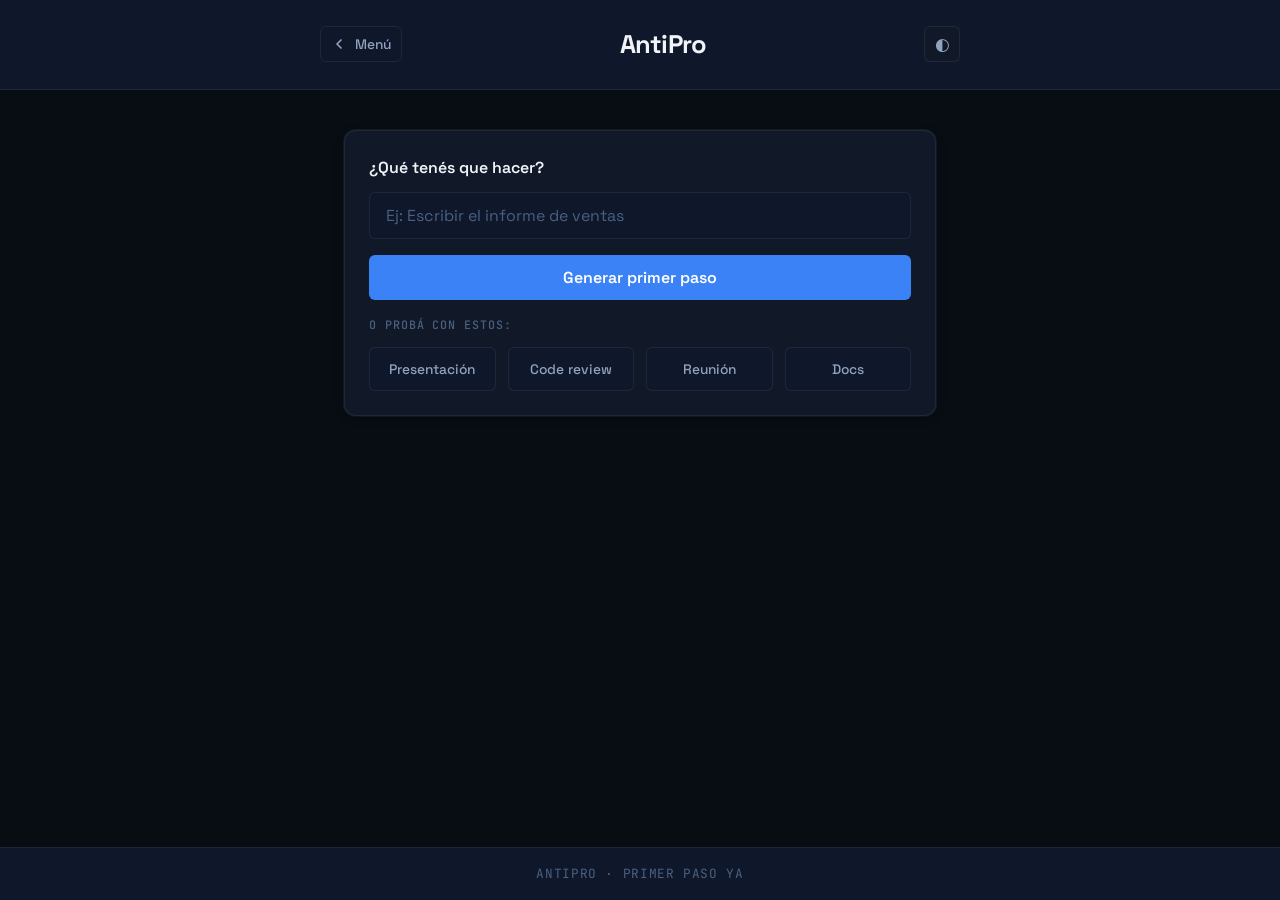
==== commit d0a086ae: "Update index.html" ====
--- a/antipro/index.html
+++ b/antipro/index.html
@@ -23,15 +23,13 @@
 <body>
     <header class="header">
         <div class="header-content">
-            <div class="header-left">
-                <a href="../" class="btn-back" title="Volver al menú principal">
-                    <svg width="16" height="16" viewBox="0 0 24 24" fill="none" stroke="currentColor" stroke-width="2.5" stroke-linecap="round" stroke-linejoin="round">
-                        <polyline points="15 18 9 12 15 6"/>
-                    </svg>
-                    <span>Menú</span>
-                </a>
-                <h1 class="app-title">AntiPro</h1>
-            </div>
+            <a href="../" class="btn-back" title="Volver al menú principal">
+                <svg width="16" height="16" viewBox="0 0 24 24" fill="none" stroke="currentColor" stroke-width="2.5" stroke-linecap="round" stroke-linejoin="round">
+                    <polyline points="15 18 9 12 15 6"/>
+                </svg>
+                <span>Menú</span>
+            </a>
+            <h1 class="app-title">AntiPro</h1>
             <button class="theme-toggle" id="themeToggle" aria-label="Cambiar tema" title="Cambiar tema">◐</button>
         </div>
     </header>
